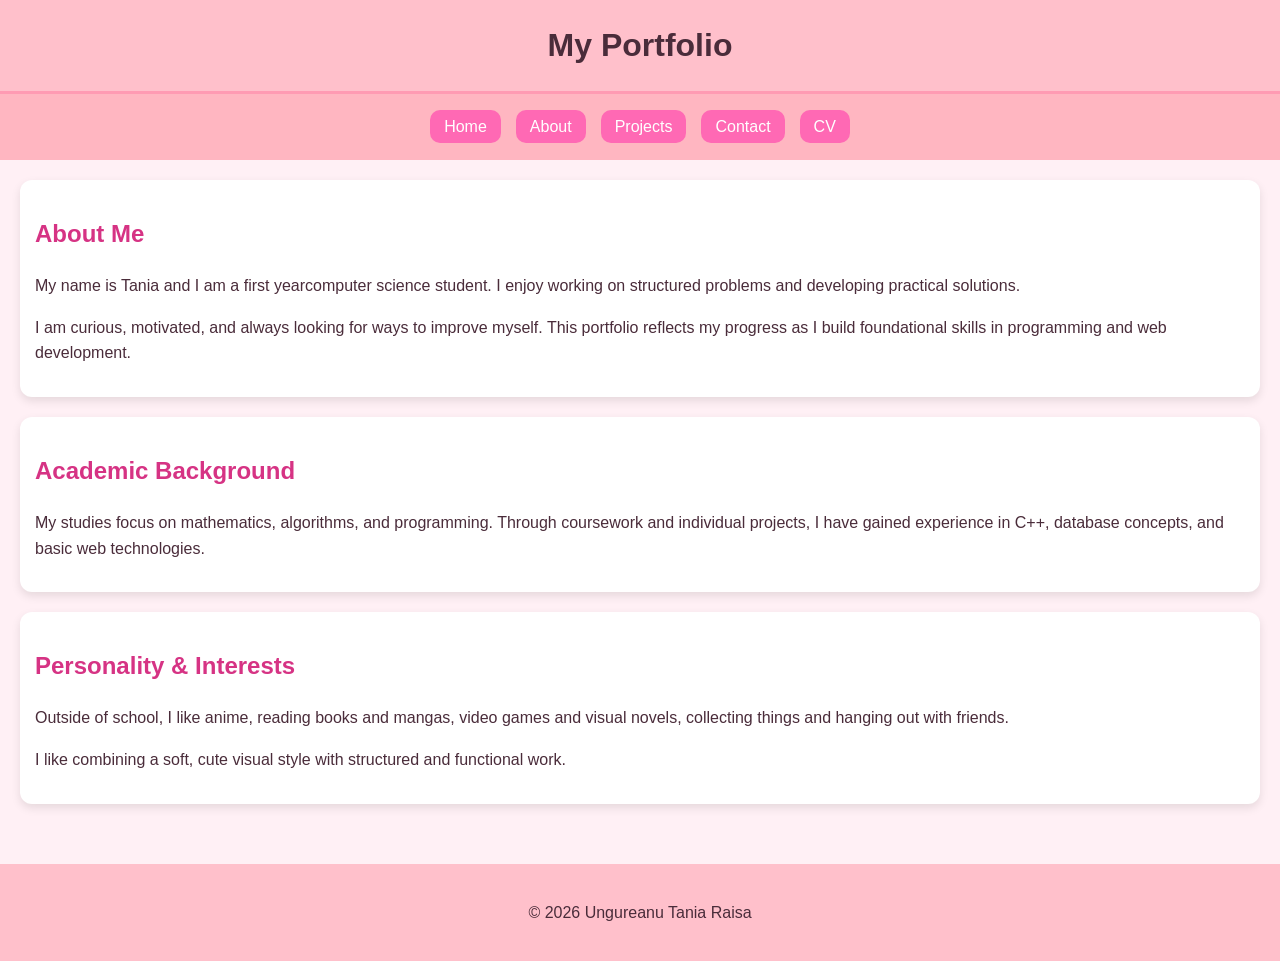
==== about.html @ c2046dd2 "Add files via upload" ====
<!doctype html>
<html lang="en">
<head>
  <meta charset="UTF-8">
  <meta name="viewport" content="width=device-width, initial-scale=1.0">
  <title>My Portfolio</title>
  <link rel="stylesheet" href="style.css">
</head>

<body>

<a href="#main-content" class="skip-link">Skip to main content</a>

<header>
  <h1>My Portfolio</h1>
</header>

<nav>
  <ul>
    <li><a href="index.html">Home</a></li>
    <li><a href="about.html">About</a></li>
    <li><a href="data.html">Projects</a></li>
    <li><a href="contact.html">Contact</a></li>
    <li><a href="Tania_Ungureanu_CV.pdf">CV</a></li>
  </ul>
</nav>

<main id="main-content">
  <section>
    <h2>About Me</h2>
    <p>My name is Tania and I am a first yearcomputer science student. I enjoy working on structured problems and developing practical solutions.</p>
    <p>I am curious, motivated, and always looking for ways to improve myself. This portfolio reflects my progress as I build foundational skills in programming and web development.</p>
  </section>

  <section>
    <h2>Academic Background</h2>
    <p>My studies focus on mathematics, algorithms, and programming. Through coursework and individual projects, I have gained experience in C++, database concepts, and basic web technologies.</p>
  </section>

  <section>
    <h2>Personality & Interests</h2>
    <p>Outside of school, I like anime, reading books and mangas, video games and visual novels, collecting things and hanging out with friends.</p>
    <p>I like combining a soft, cute visual style with structured and functional work.</p>
  </section>

</main>

<footer>
  <p>© 2026 Ungureanu Tania Raisa</p>
</footer>

</body>
</html>
---- style.css ----
body {
  font-family: "Segoe UI", Arial, sans-serif;
  margin: 0 ;
  line-height: 1.6;
  background-color: #fff0f5;
  color: #4a2c3a;
}

header, nav, main, footer {
  padding: 20px;
}

header {
  background: #ffc0cb;
  text-align: center;
  border-bottom: 3px solid #ff9bb3;
}

h1 {
  margin: 0;
  font-size: 2em;
}

nav {
  background: #ffb6c1;
}

nav ul {
  list-style: none;
  display: flex;
  justify-content: center;
  gap: 15px;
  padding: 0;
  margin: 0;
}

nav a {
  text-decoration: none;
  color: white;
  background: #ff69b4;
  padding: 8px 14px;
  border-radius: 10px;
  transition: 0.3s;
}

nav a:hover {
  background: #ff1493;
}

section {
  background: #ffffff;
  margin-bottom: 20px;
  padding: 15px;
  border-radius: 12px;
  box-shadow: 0 4px 10px rgba(0,0,0,0.1);
}

h2 {
  color: #d63384;
}

table {
  width: 100%;
  border-collapse: collapse;
  background: white;
  border-radius: 10px;
  overflow: hidden;
}

th, td {
  border: 1px solid #f3a6c9;
  padding: 10px;
}

th {
  background: #ffb6c1;
  color: #4a2c3a;
}

form {
  display: flex;
  flex-direction: column;
  gap: 10px;
}

input, textarea {
  padding: 8px;
  border-radius: 8px;
  border: 1px solid #ffb6c1;
}

input:focus, textarea:focus {
  outline: none;
  border: 1px solid #ff69b4;
}

button {
  padding: 10px;
  background: #ff69b4;
  color: white;
  border: none;
  border-radius: 10px;
  cursor: pointer;
}

button:hover {
  background: #ff1493;
}

footer {
  text-align: center;
  background: #ffc0cb;
  margin-top: 20px;
}

.skip-link {
  position: absolute;        /* IMPORTANT */
  left: 50%;
  top: 50%;
  transform: translate(-50%, -50%);
  
  background: pink;
  padding: 5px;
  
  /* hide it initially */
  opacity: 0;
}

.skip-link:focus {
  opacity: 1;                /* show when tabbed */
  background: yellow;
}
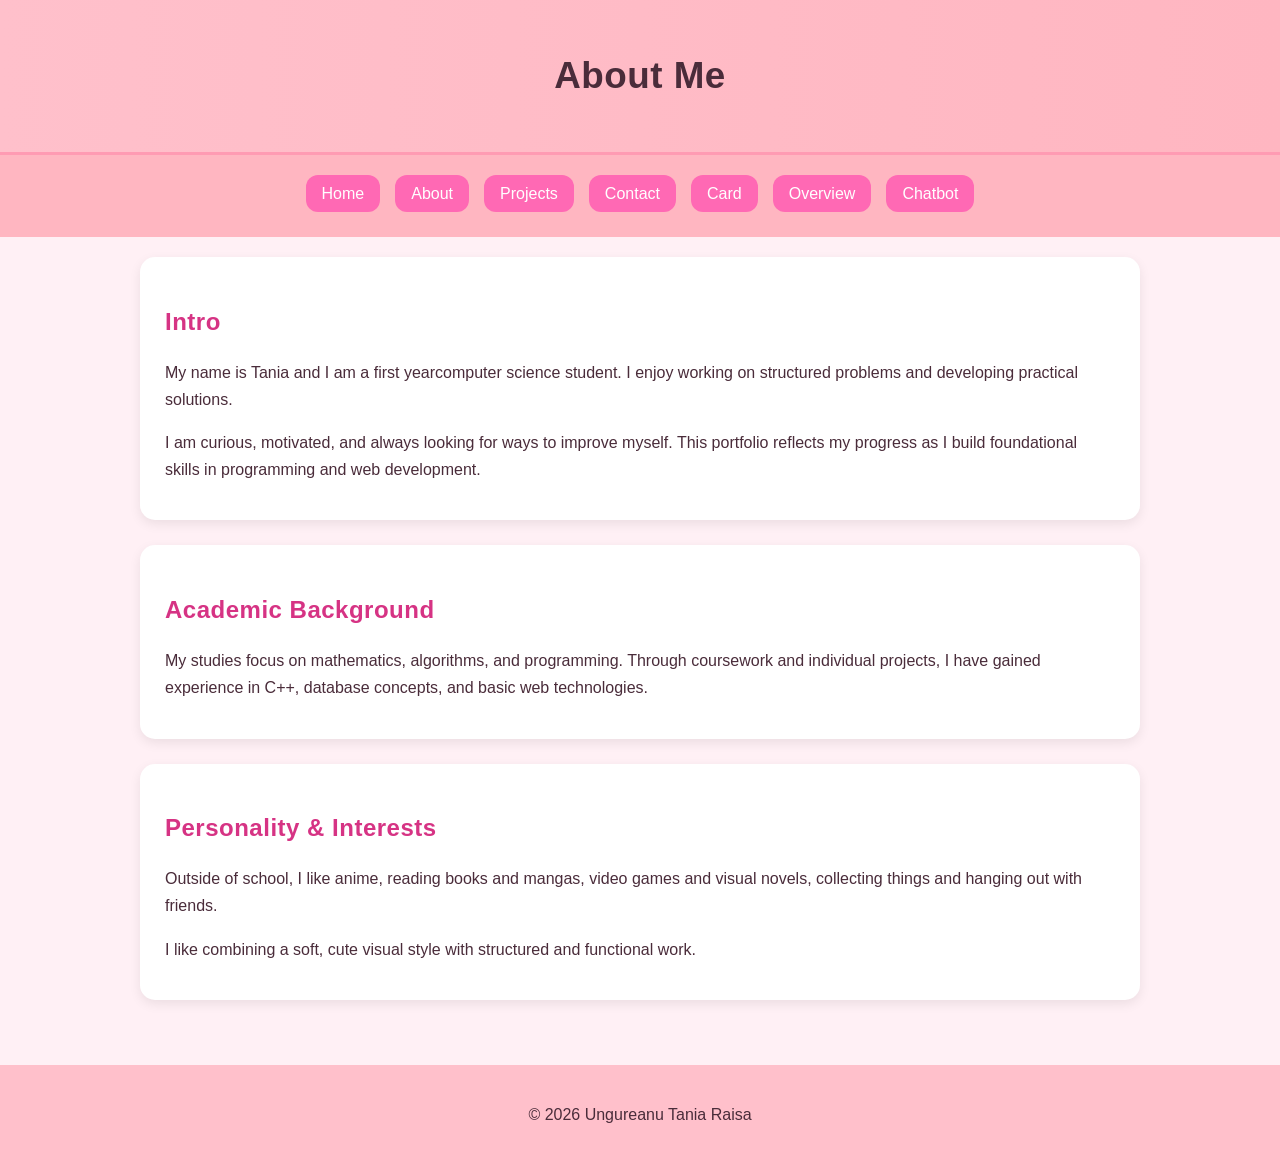
==== commit 16652007: "Add files via upload" ====
--- a/about.html
+++ b/about.html
@@ -12,22 +12,24 @@
 <a href="#main-content" class="skip-link">Skip to main content</a>
 
 <header>
-  <h1>My Portfolio</h1>
+  <h1>About Me</h1>
 </header>
 
-<nav>
+<nav aria-label="Main navigation">
   <ul>
     <li><a href="index.html">Home</a></li>
-    <li><a href="about.html">About</a></li>
+    <li><a href="about.html" aria-current="page">About</a></li>
     <li><a href="data.html">Projects</a></li>
     <li><a href="contact.html">Contact</a></li>
-    <li><a href="Tania_Ungureanu_CV.pdf">CV</a></li>
+    <li><a href="card.html">Card</a></li>
+    <li><a href="overview.html">Overview</a></li>
+    <li><a href="chatbot.html">Chatbot</a></li>
   </ul>
 </nav>
 
 <main id="main-content">
   <section>
-    <h2>About Me</h2>
+    <h2>Intro</h2>
     <p>My name is Tania and I am a first yearcomputer science student. I enjoy working on structured problems and developing practical solutions.</p>
     <p>I am curious, motivated, and always looking for ways to improve myself. This portfolio reflects my progress as I build foundational skills in programming and web development.</p>
   </section>
--- a/style.css
+++ b/style.css
@@ -1,25 +1,51 @@
 body {
   font-family: "Segoe UI", Arial, sans-serif;
-  margin: 0 ;
-  line-height: 1.6;
+  margin: 0;
+  line-height: 1.7;
   background-color: #fff0f5;
   color: #4a2c3a;
 }
 
-header, nav, main, footer {
+h1, h2, h3 {
+  font-weight: 600;
+  letter-spacing: 0.5px;
+}
+
+h1 {
+  font-size: 2.3rem;
+}
+
+h2 {
+  color: #d63384;
+  margin-bottom: 10px;
+}
+
+p {
+  font-size: 1rem;
+  margin-bottom: 12px;
+}
+
+
+header,
+nav,
+main,
+footer {
   padding: 20px;
 }
 
+main {
+  max-width: 1000px;
+  margin: auto;
+}
+
+
 header {
-  background: #ffc0cb;
+  background: linear-gradient(to right, #ffc0cb, #ffb6c1);
   text-align: center;
   border-bottom: 3px solid #ff9bb3;
-}
-
-h1 {
-  margin: 0;
-  font-size: 2em;
-}
+  box-shadow: 0 2px 6px rgba(0,0,0,0.1);
+}
+
 
 nav {
   background: #ffb6c1;
@@ -29,104 +55,183 @@
   list-style: none;
   display: flex;
   justify-content: center;
+  flex-wrap: wrap;
   gap: 15px;
   padding: 0;
   margin: 0;
+}
+
+nav li {
+  margin: 5px 0;
 }
 
 nav a {
   text-decoration: none;
   color: white;
   background: #ff69b4;
-  padding: 8px 14px;
-  border-radius: 10px;
-  transition: 0.3s;
+  padding: 10px 16px;
+  border-radius: 12px;
+  transition: all 0.3s ease;
+  font-weight: 500;
 }
 
 nav a:hover {
   background: #ff1493;
-}
+  transform: translateY(-2px);
+}
+
 
 section {
   background: #ffffff;
-  margin-bottom: 20px;
-  padding: 15px;
-  border-radius: 12px;
-  box-shadow: 0 4px 10px rgba(0,0,0,0.1);
-}
-
-h2 {
-  color: #d63384;
-}
+  margin-bottom: 25px;
+  padding: 25px;
+  border-radius: 15px;
+  box-shadow: 0 4px 12px rgba(0,0,0,0.08);
+}
+
+
+ul {
+  padding-left: 20px;
+}
+
+ul li {
+  margin-bottom: 10px;
+}
+
+
+ul li:nth-child(even) {
+  color: #c21875;
+}
+
 
 table {
   width: 100%;
   border-collapse: collapse;
   background: white;
-  border-radius: 10px;
+  border-radius: 12px;
   overflow: hidden;
-}
-
-th, td {
+  margin-top: 15px;
+}
+
+th,
+td {
   border: 1px solid #f3a6c9;
-  padding: 10px;
-}
-
-th {
+  padding: 12px;
+}
+
+thead th {
   background: #ffb6c1;
   color: #4a2c3a;
 }
+
+tbody th {
+  font-weight: normal;
+  text-align: left;
+  background: white;
+  color: #4a2c3a;
+}
+
+
+tbody tr:nth-child(even) {
+  background-color: #fff5fa;
+}
+
+tbody tr:hover {
+  background-color: #ffe3f0;
+}
+
 
 form {
   display: flex;
   flex-direction: column;
-  gap: 10px;
-}
-
-input, textarea {
-  padding: 8px;
-  border-radius: 8px;
+  gap: 20px;
+}
+
+fieldset {
+  border: 2px solid #ffb6c1;
+  border-radius: 12px;
+  padding: 20px;
+}
+
+.form-group {
+  display: flex;
+  flex-direction: column;
+  margin-bottom: 15px;
+}
+
+.radio-group {
+  margin-bottom: 10px;
+}
+
+.radio-group input {
+  width: auto;
+}
+
+legend {
+  color: #d63384;
+  font-weight: bold;
+  padding: 0 5px;
+}
+
+label {
+  font-weight: 500;
+}
+
+input,
+textarea {
+  width: 100%;
+  box-sizing: border-box;
+
+  padding: 10px;
+  border-radius: 10px;
   border: 1px solid #ffb6c1;
-}
-
-input:focus, textarea:focus {
-  outline: none;
-  border: 1px solid #ff69b4;
+  font-size: 1rem;
+}
+
+textarea {
+  min-height: 120px;
+  resize: vertical;
 }
 
 button {
-  padding: 10px;
+  width: 100%;
+}
+
+
+button {
+  padding: 12px;
   background: #ff69b4;
   color: white;
   border: none;
-  border-radius: 10px;
+  border-radius: 12px;
   cursor: pointer;
+  transition: background 0.3s ease;
+  font-size: 1rem;
 }
 
 button:hover {
   background: #ff1493;
 }
+
 
 footer {
   text-align: center;
   background: #ffc0cb;
   margin-top: 20px;
-}
+  font-size: 0.95rem;
+}
+
 
 .skip-link {
-  position: absolute;        /* IMPORTANT */
-  left: 50%;
-  top: 50%;
-  transform: translate(-50%, -50%);
-  
-  background: pink;
-  padding: 5px;
-  
-  /* hide it initially */
-  opacity: 0;
+  position: absolute;
+  left: -999px;
+  top: auto;
 }
 
 .skip-link:focus {
-  opacity: 1;                /* show when tabbed */
+  left: 20px;
+  top: 20px;
   background: yellow;
+  padding: 10px;
+  z-index: 1000;
 }
